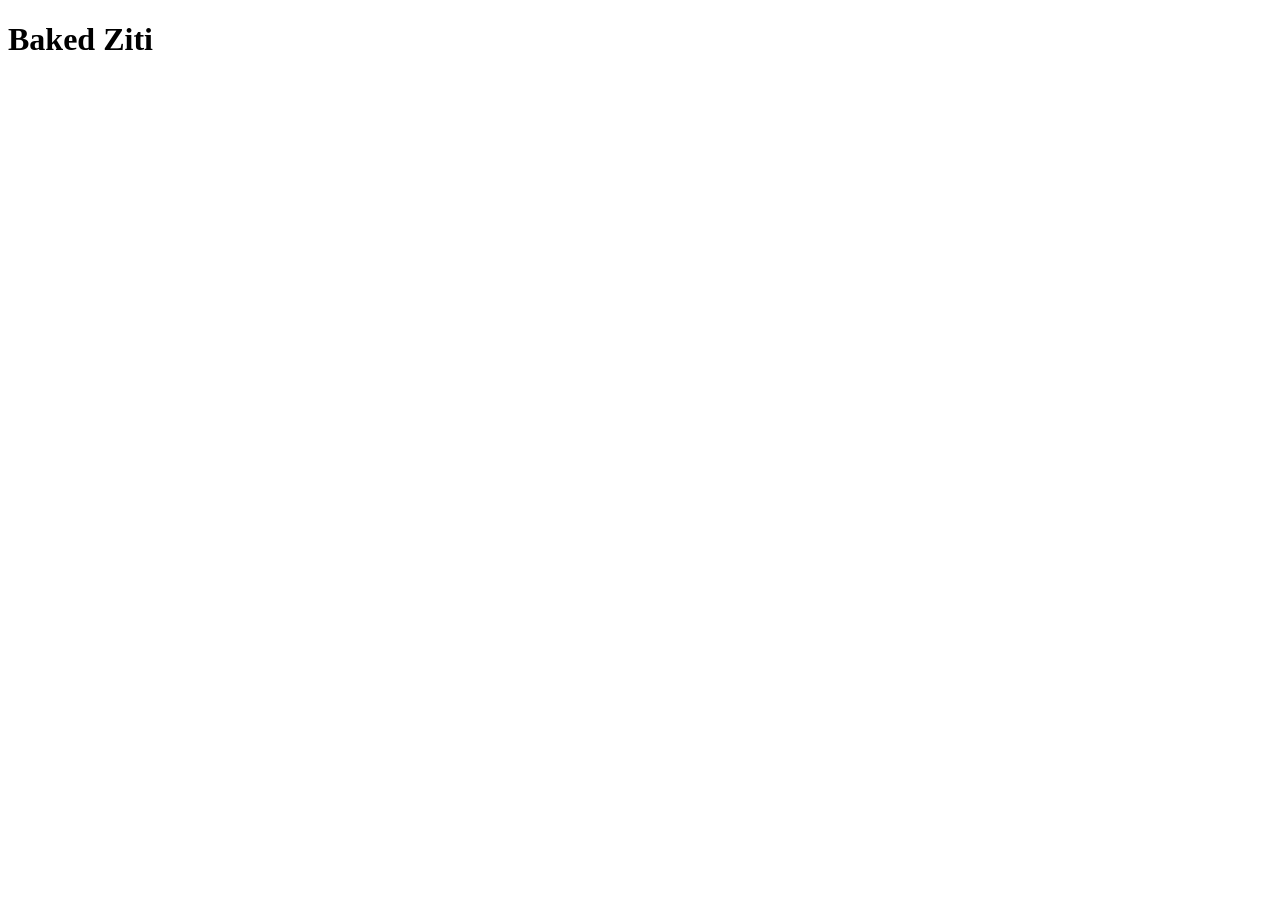
==== recipes/baked-ziti.html @ d32a2b09 "update to file structure, add Readme." ====
<!DOCTYPE html>
<html lang="en">
  <head>
    <meta charset="UTF-8" />
    <meta http-equiv="X-UA-Compatible" content="IE=edge" />
    <meta name="viewport" content="width=device-width, initial-scale=1.0" />
    <title>Odin Recipes - Baked Ziti</title>
  </head>
  <body>
    <h1>Baked Ziti</h1>
  </body>
</html>
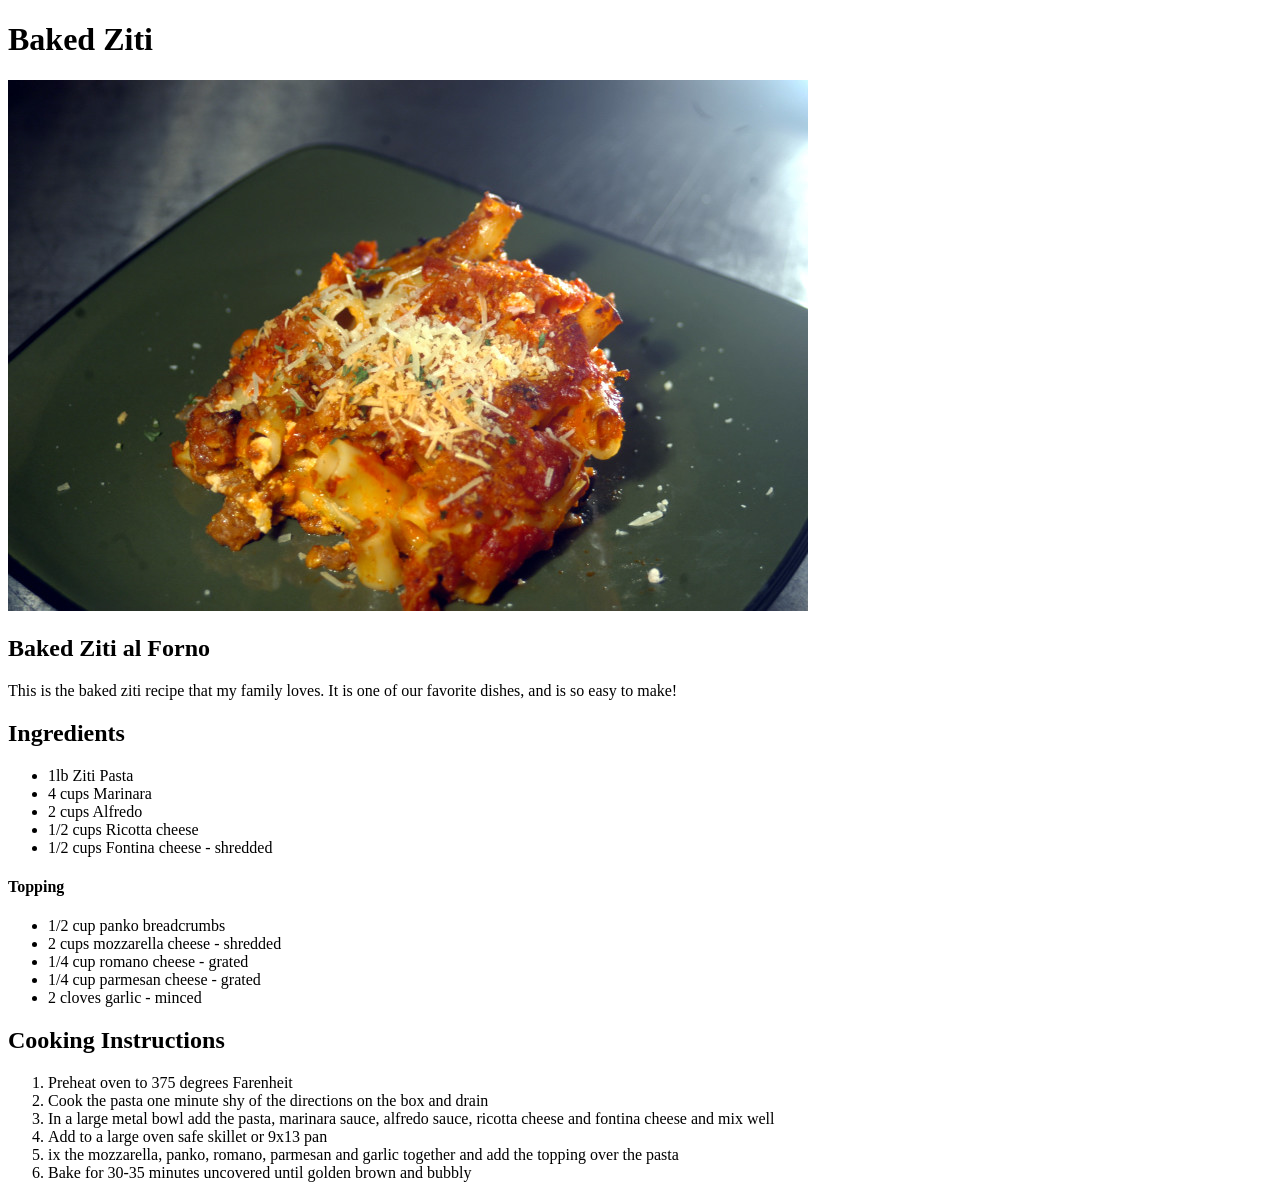
==== commit 3446ffba: "edit Index.html and baked-ziti.html, added ziti pic" ====
--- a/recipes/baked-ziti.html
+++ b/recipes/baked-ziti.html
@@ -8,5 +8,44 @@
   </head>
   <body>
     <h1>Baked Ziti</h1>
+    <img src="img/Ziti.jpg" alt="baked ziti picture" />
+    <h2>Baked Ziti al Forno</h2>
+    <p>
+      This is the baked ziti recipe that my family loves. It is one of our
+      favorite dishes, and is so easy to make!
+    </p>
+    <h2>Ingredients</h2>
+    <ul>
+      <li>1lb Ziti Pasta</li>
+      <li>4 cups Marinara</li>
+      <li>2 cups Alfredo</li>
+      <li>1/2 cups Ricotta cheese</li>
+      <li>1/2 cups Fontina cheese - shredded</li>
+    </ul>
+    <h4>Topping</h4>
+    <ul>
+      <li>1/2 cup panko breadcrumbs</li>
+      <li>2 cups mozzarella cheese - shredded</li>
+      <li>1/4 cup romano cheese - grated</li>
+      <li>1/4 cup parmesan cheese - grated</li>
+      <li>2 cloves garlic - minced</li>
+    </ul>
+    <h2>Cooking Instructions</h2>
+    <ol>
+      <li>Preheat oven to 375 degrees Farenheit</li>
+      <li>
+        Cook the pasta one minute shy of the directions on the box and drain
+      </li>
+      <li>
+        In a large metal bowl add the pasta, marinara sauce, alfredo sauce,
+        ricotta cheese and fontina cheese and mix well
+      </li>
+      <li>Add to a large oven safe skillet or 9x13 pan</li>
+      <li>
+        ix the mozzarella, panko, romano, parmesan and garlic together and add
+        the topping over the pasta
+      </li>
+      <li>Bake for 30-35 minutes uncovered until golden brown and bubbly</li>
+    </ol>
   </body>
 </html>
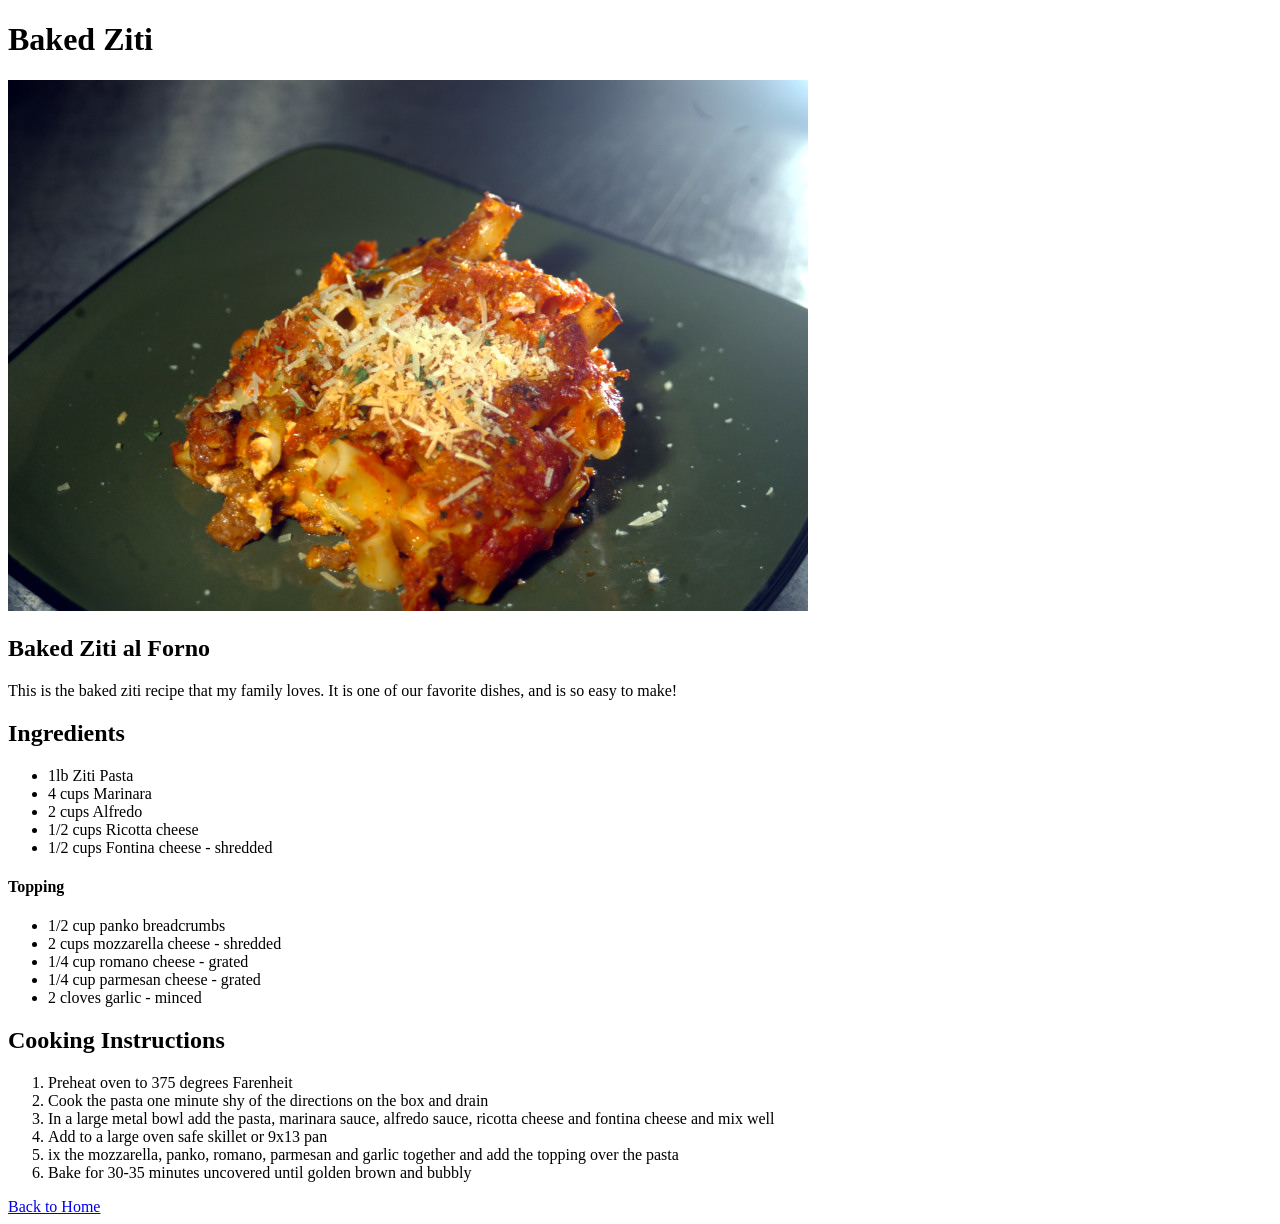
==== commit e0d5bbe0: "Added mary-potatoes.html, potatoes.jpg, updated index and ziti" ====
--- a/recipes/baked-ziti.html
+++ b/recipes/baked-ziti.html
@@ -47,5 +47,6 @@
       </li>
       <li>Bake for 30-35 minutes uncovered until golden brown and bubbly</li>
     </ol>
+    <a href="/index.html">Back to Home</a>
   </body>
 </html>
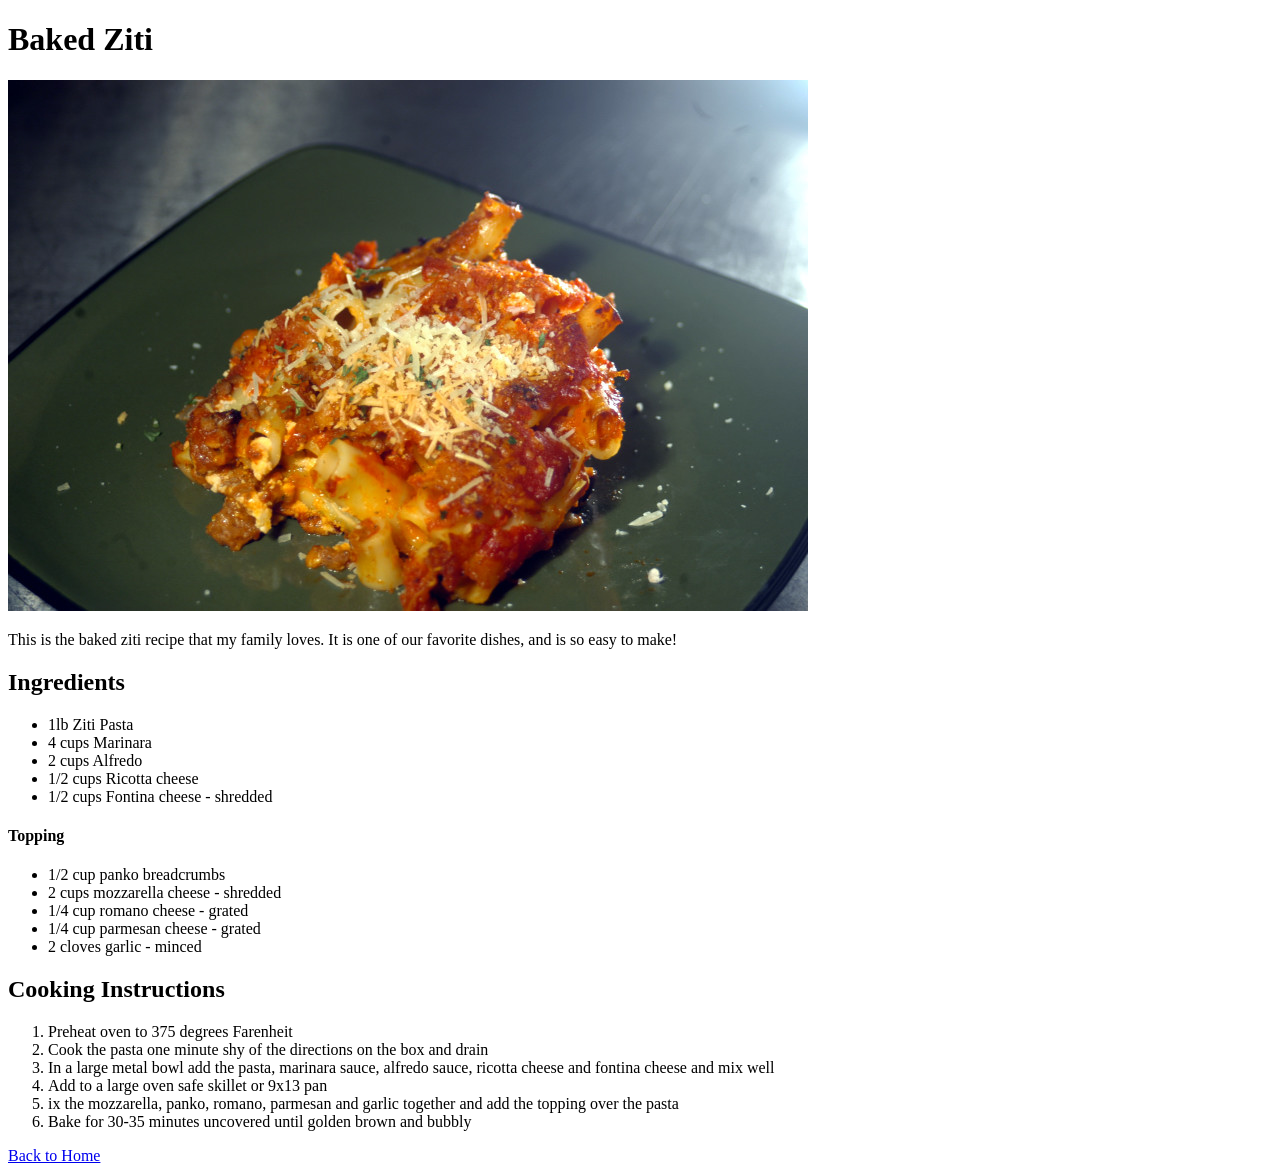
==== commit 23143eff: "Added parmesan-chickenrecipe, updated to match" ====
--- a/recipes/baked-ziti.html
+++ b/recipes/baked-ziti.html
@@ -9,7 +9,6 @@
   <body>
     <h1>Baked Ziti</h1>
     <img src="img/Ziti.jpg" alt="baked ziti picture" />
-    <h2>Baked Ziti al Forno</h2>
     <p>
       This is the baked ziti recipe that my family loves. It is one of our
       favorite dishes, and is so easy to make!
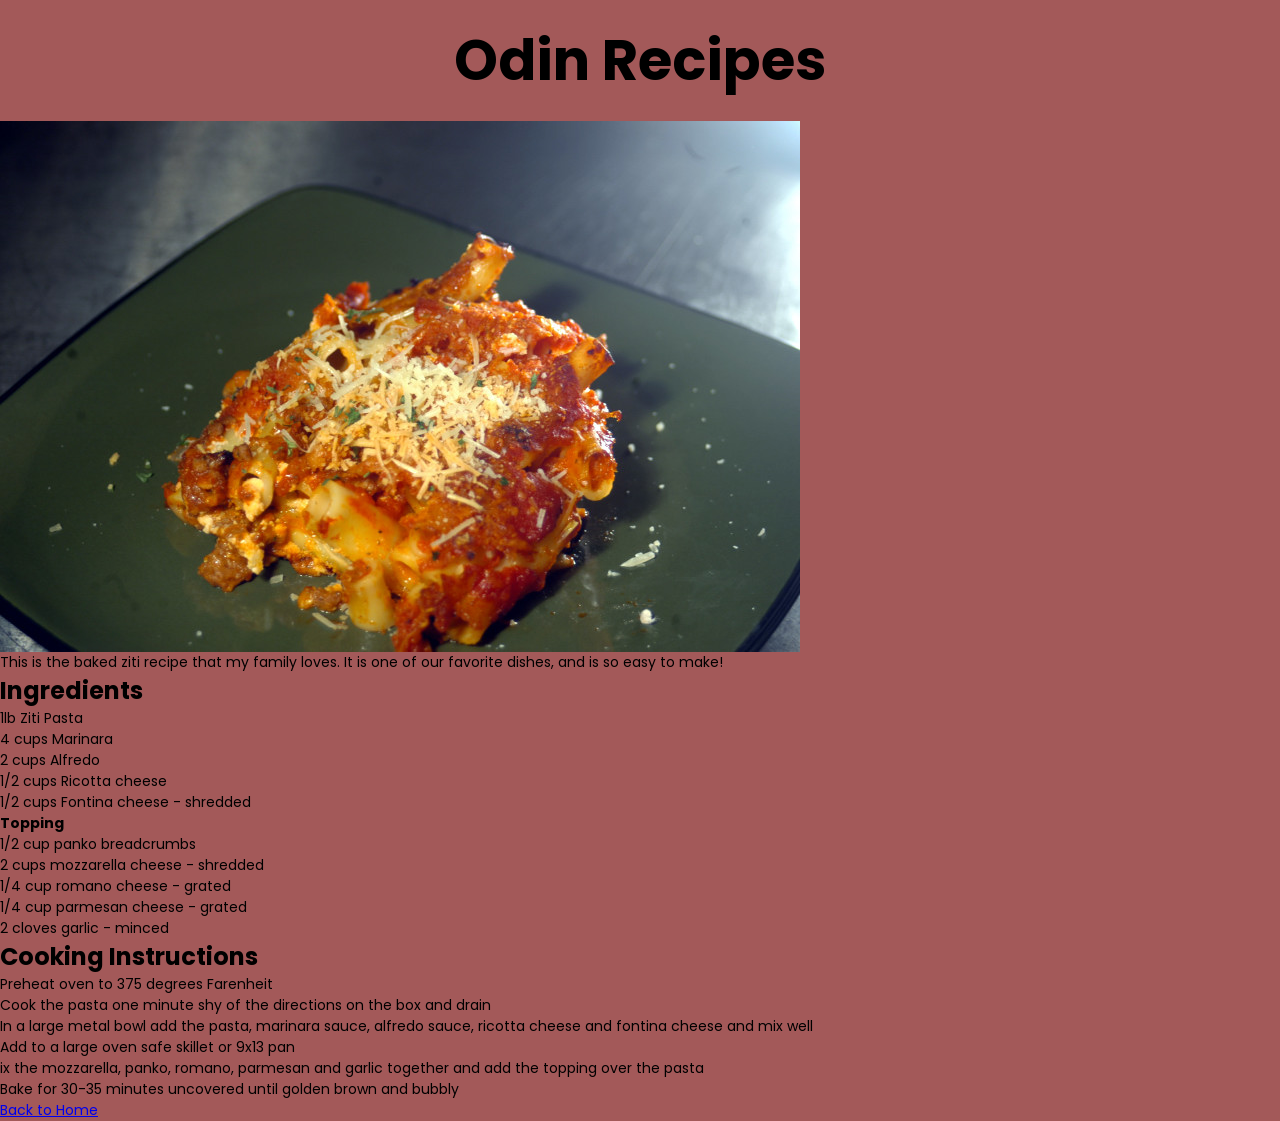
==== commit d4851113: "multiple changes for ccss" ====
--- a/recipes/baked-ziti.html
+++ b/recipes/baked-ziti.html
@@ -5,9 +5,10 @@
     <meta http-equiv="X-UA-Compatible" content="IE=edge" />
     <meta name="viewport" content="width=device-width, initial-scale=1.0" />
     <title>Odin Recipes - Baked Ziti</title>
+    <link rel="stylesheet" href="/style.css" />
   </head>
-  <body>
-    <h1>Baked Ziti</h1>
+  <body class="recipe ziti">
+    <h1>Odin Recipes</h1>
     <img src="img/Ziti.jpg" alt="baked ziti picture" />
     <p>
       This is the baked ziti recipe that my family loves. It is one of our
--- a/style.css
+++ b/style.css
@@ -0,0 +1,83 @@
+@import url("https://fonts.googleapis.com/css2?family=Poppins:wght@400;500;600;700&display=swap");
+
+* {
+  box-sizing: border-box;
+  margin: 0;
+  padding: 0;
+  font-family: "Poppins", sans-serif;
+}
+html {
+  font-size: 62.5%;
+}
+body {
+  background: rgb(163, 89, 89);
+  font-size: 1.4rem;
+}
+h1 {
+  font-weight: 700;
+  font-size: 5.6rem;
+  margin: 2vh 2vh;
+  text-align: center;
+}
+h2 {
+  font-size: 2.4rem;
+}
+img,
+picture {
+  max-width: 200%;
+  display: block;
+}
+.container {
+  width: 100vw;
+  display: grid;
+  margin-inline: auto;
+  grid-template-columns: 8vw 1fr 8vw;
+}
+.stacked {
+  display: grid;
+}
+.stacked > * {
+  grid-column: 1/2;
+  grid-row: 1/2;
+}
+.recipe-grid {
+  background-color: rgb(177, 115, 115);
+  grid-column: 2/3;
+  display: grid;
+  grid-template-columns: repeat(auto-fit, minmax(15rem, 1fr));
+  gap: 1vw;
+  margin: auto;
+  padding: 3vw;
+}
+.card {
+  /* background-color: rgb(230, 212, 212); */
+  aspect-ratio: 1/1.3;
+}
+.card-content {
+  background: rgba(119, 119, 119, 0.219);
+  align-self: end;
+  margin: 0.5rem 0.5rem 2.5rem;
+  padding: 0.5rem;
+  box-shadow: 0 0.25rem 1rem rgb(0 0 0 / 0.1);
+  text-align: center;
+  color: white;
+}
+.card img {
+  width: 100%;
+  aspect-ratio: 1/1;
+}
+
+.card a {
+  text-decoration: none;
+}
+.card a:visited {
+  color: white;
+}
+@media (max-width: 920px) {
+  .card-content {
+    line-height: 1;
+  }
+  .card-content p {
+    display: none;
+  }
+}
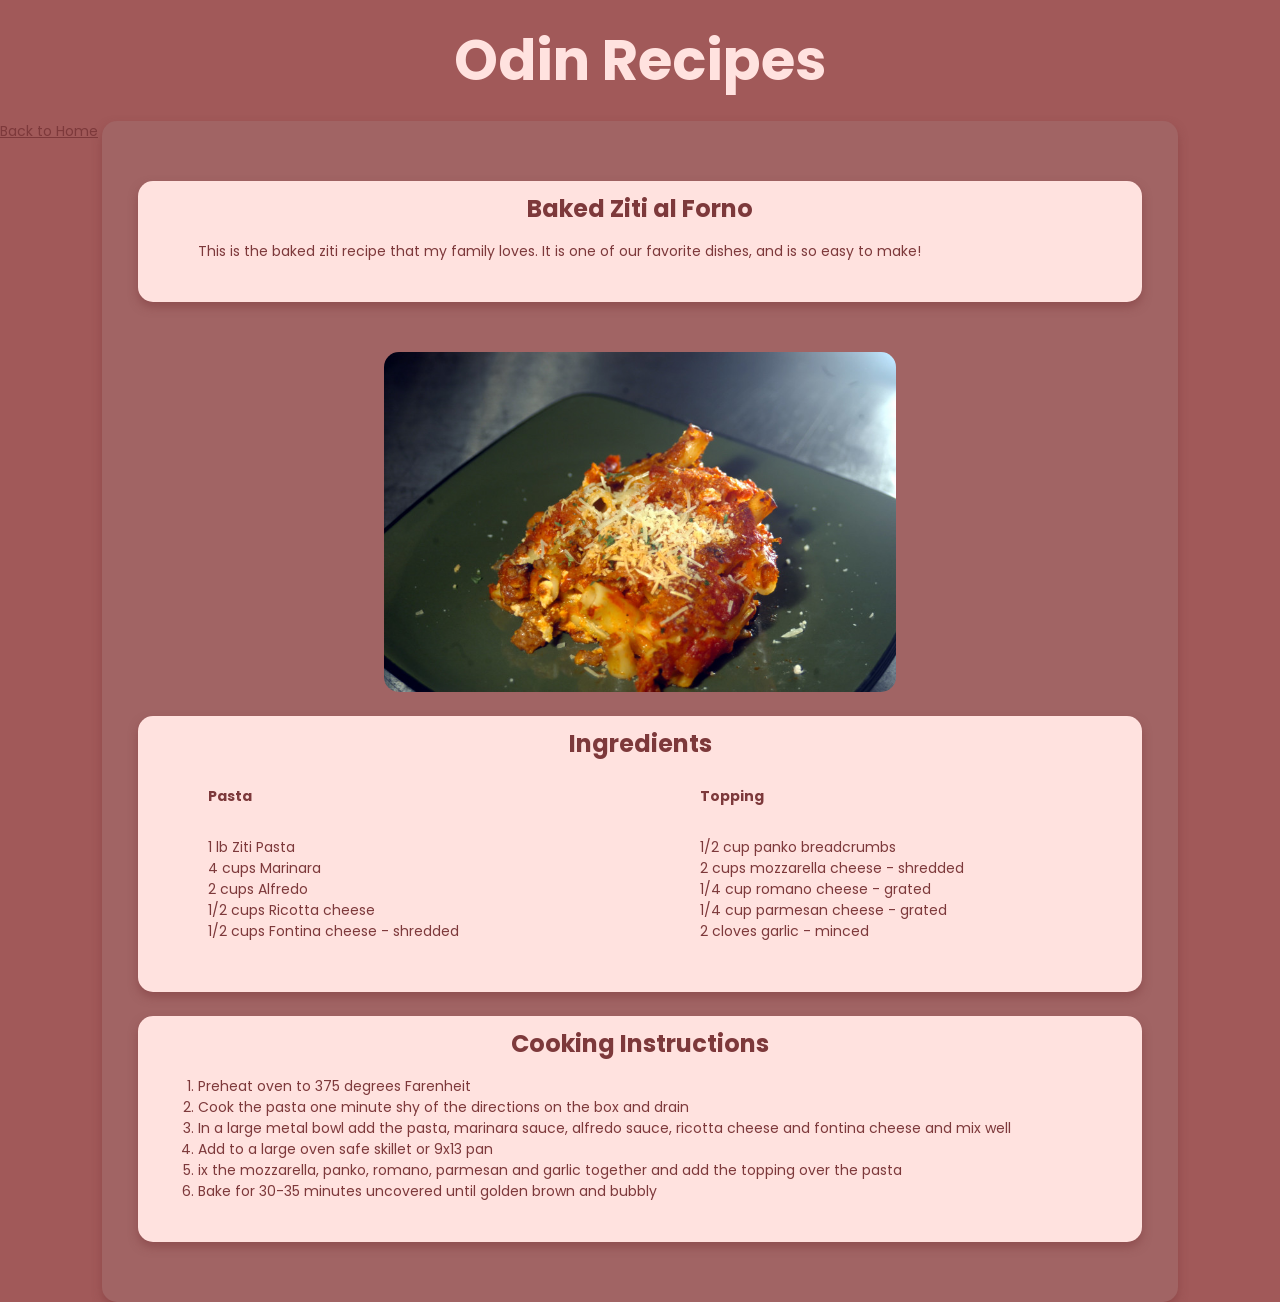
==== commit a13bd7fc: "wholescale css & html changes" ====
--- a/recipes/baked-ziti.html
+++ b/recipes/baked-ziti.html
@@ -9,44 +9,70 @@
   </head>
   <body class="recipe ziti">
     <h1>Odin Recipes</h1>
-    <img src="img/Ziti.jpg" alt="baked ziti picture" />
-    <p>
-      This is the baked ziti recipe that my family loves. It is one of our
-      favorite dishes, and is so easy to make!
-    </p>
-    <h2>Ingredients</h2>
-    <ul>
-      <li>1lb Ziti Pasta</li>
-      <li>4 cups Marinara</li>
-      <li>2 cups Alfredo</li>
-      <li>1/2 cups Ricotta cheese</li>
-      <li>1/2 cups Fontina cheese - shredded</li>
-    </ul>
-    <h4>Topping</h4>
-    <ul>
-      <li>1/2 cup panko breadcrumbs</li>
-      <li>2 cups mozzarella cheese - shredded</li>
-      <li>1/4 cup romano cheese - grated</li>
-      <li>1/4 cup parmesan cheese - grated</li>
-      <li>2 cloves garlic - minced</li>
-    </ul>
-    <h2>Cooking Instructions</h2>
-    <ol>
-      <li>Preheat oven to 375 degrees Farenheit</li>
-      <li>
-        Cook the pasta one minute shy of the directions on the box and drain
-      </li>
-      <li>
-        In a large metal bowl add the pasta, marinara sauce, alfredo sauce,
-        ricotta cheese and fontina cheese and mix well
-      </li>
-      <li>Add to a large oven safe skillet or 9x13 pan</li>
-      <li>
-        ix the mozzarella, panko, romano, parmesan and garlic together and add
-        the topping over the pasta
-      </li>
-      <li>Bake for 30-35 minutes uncovered until golden brown and bubbly</li>
-    </ol>
-    <a href="/index.html">Back to Home</a>
+    <div class="container">
+      <div class="recipe-landing">
+        <div class="recipe-card__title recipe-content">
+          <h2 class="recipe-title">Baked Ziti al Forno</h2>
+          <p>
+            This is the baked ziti recipe that my family loves. It is one of our
+            favorite dishes, and is so easy to make!
+          </p>
+        </div>
+        <img
+          class="recipe-img ziti"
+          src="img/Ziti.jpg"
+          alt="baked ziti picture"
+        />
+        <div class="recipe-card__ingredients recipe-content">
+          <h2>Ingredients</h2>
+          <div class="ingredient-grid">
+            <div class="ingredient-grid__pasta">
+              <h4>Pasta</h4>
+              <ul>
+                <li>1 lb Ziti Pasta</li>
+                <li>4 cups Marinara</li>
+                <li>2 cups Alfredo</li>
+                <li>1/2 cups Ricotta cheese</li>
+                <li>1/2 cups Fontina cheese - shredded</li>
+              </ul>
+            </div>
+            <div class="ingredient-grid__topping">
+              <h4>Topping</h4>
+              <ul>
+                <li>1/2 cup panko breadcrumbs</li>
+                <li>2 cups mozzarella cheese - shredded</li>
+                <li>1/4 cup romano cheese - grated</li>
+                <li>1/4 cup parmesan cheese - grated</li>
+                <li>2 cloves garlic - minced</li>
+              </ul>
+            </div>
+          </div>
+        </div>
+        <div class="recipe-card__instructions recipe-content">
+          <h2>Cooking Instructions</h2>
+          <ol>
+            <li>Preheat oven to 375 degrees Farenheit</li>
+            <li>
+              Cook the pasta one minute shy of the directions on the box and
+              drain
+            </li>
+            <li>
+              In a large metal bowl add the pasta, marinara sauce, alfredo
+              sauce, ricotta cheese and fontina cheese and mix well
+            </li>
+            <li>Add to a large oven safe skillet or 9x13 pan</li>
+            <li>
+              ix the mozzarella, panko, romano, parmesan and garlic together and
+              add the topping over the pasta
+            </li>
+            <li>
+              Bake for 30-35 minutes uncovered until golden brown and bubbly
+            </li>
+          </ol>
+        </div>
+      </div>
+
+      <a href="/index.html">Back to Home</a>
+    </div>
   </body>
 </html>
--- a/style.css
+++ b/style.css
@@ -5,12 +5,13 @@
   margin: 0;
   padding: 0;
   font-family: "Poppins", sans-serif;
+  color: #7d393b;
 }
 html {
   font-size: 62.5%;
 }
 body {
-  background: rgb(163, 89, 89);
+  background: #a15959;
   font-size: 1.4rem;
 }
 h1 {
@@ -40,14 +41,15 @@
   grid-column: 1/2;
   grid-row: 1/2;
 }
-.recipe-grid {
-  background-color: rgb(177, 115, 115);
+.landing-grid {
+  background-color: #bf7473;
   grid-column: 2/3;
   display: grid;
   grid-template-columns: repeat(auto-fit, minmax(15rem, 1fr));
   gap: 1vw;
   margin: auto;
   padding: 3vw;
+  box-shadow: 0 0.25rem 1rem rgb(0 0 0 / 0.1);
 }
 .card {
   /* background-color: rgb(230, 212, 212); */
@@ -67,12 +69,6 @@
   aspect-ratio: 1/1;
 }
 
-.card a {
-  text-decoration: none;
-}
-.card a:visited {
-  color: white;
-}
 @media (max-width: 920px) {
   .card-content {
     line-height: 1;
@@ -81,3 +77,80 @@
     display: none;
   }
 }
+
+/*Recipe layout*/
+
+.recipe-landing {
+  grid-column: 2/3;
+  grid-row: 1/2;
+  margin: 0 auto;
+  padding: 3.6rem;
+  width: 100%;
+  background-color: rgb(161, 100, 100);
+  border-radius: 1.5rem;
+  box-shadow: 0 0.5rem 1rem rgba(126, 57, 59, 0.5);
+}
+.recipe h1 {
+  color: rgb(255, 226, 223);
+}
+.recipe-content h2 {
+  margin-bottom: 1.5rem;
+}
+.recipe-content h4,
+p,
+ol,
+ul {
+  margin-bottom: 3rem;
+  margin-left: 5rem;
+  text-align: start;
+}
+.recipe-content ul,
+ol {
+  text-align: start;
+  margin-left: 5rem;
+}
+
+.recipe-img {
+  min-width: 250px;
+  max-width: 40vw;
+  height: auto;
+  margin: 0 auto 2.4rem auto;
+  border-radius: 1.5rem;
+}
+.recipe-card__title {
+  margin: 2.4rem auto 5rem auto;
+  padding: 1rem;
+  text-align: center;
+  border-radius: 1.5rem;
+  box-shadow: 0 0.5rem 1rem rgba(125, 57, 59, 0.5);
+  background-color: rgb(255, 226, 223);
+}
+.recipe-card__ingredients {
+  margin: 0 auto 2.4rem auto;
+  padding: 1rem;
+  text-align: center;
+  border-radius: 1.5rem;
+  box-shadow: 0 0.5rem 1rem rgba(125, 57, 59, 0.5);
+  background-color: rgb(255, 226, 223);
+}
+.ingredient-grid {
+  display: grid;
+  grid-template-columns: repeat(auto-fit, minmax(285px, 1fr));
+}
+.ingredient-grid ul {
+  list-style: none;
+}
+.ingredient-grid__pasta {
+  margin: 1rem;
+}
+.ingredient-grid__topping {
+  margin: 1rem;
+}
+.recipe-card__instructions {
+  margin: 0 auto 2.4rem auto;
+  padding: 1rem;
+  text-align: center;
+  border-radius: 1.5rem;
+  box-shadow: 0 0.5rem 1rem rgba(125, 57, 59, 0.5);
+  background-color: rgb(255, 226, 223);
+}
